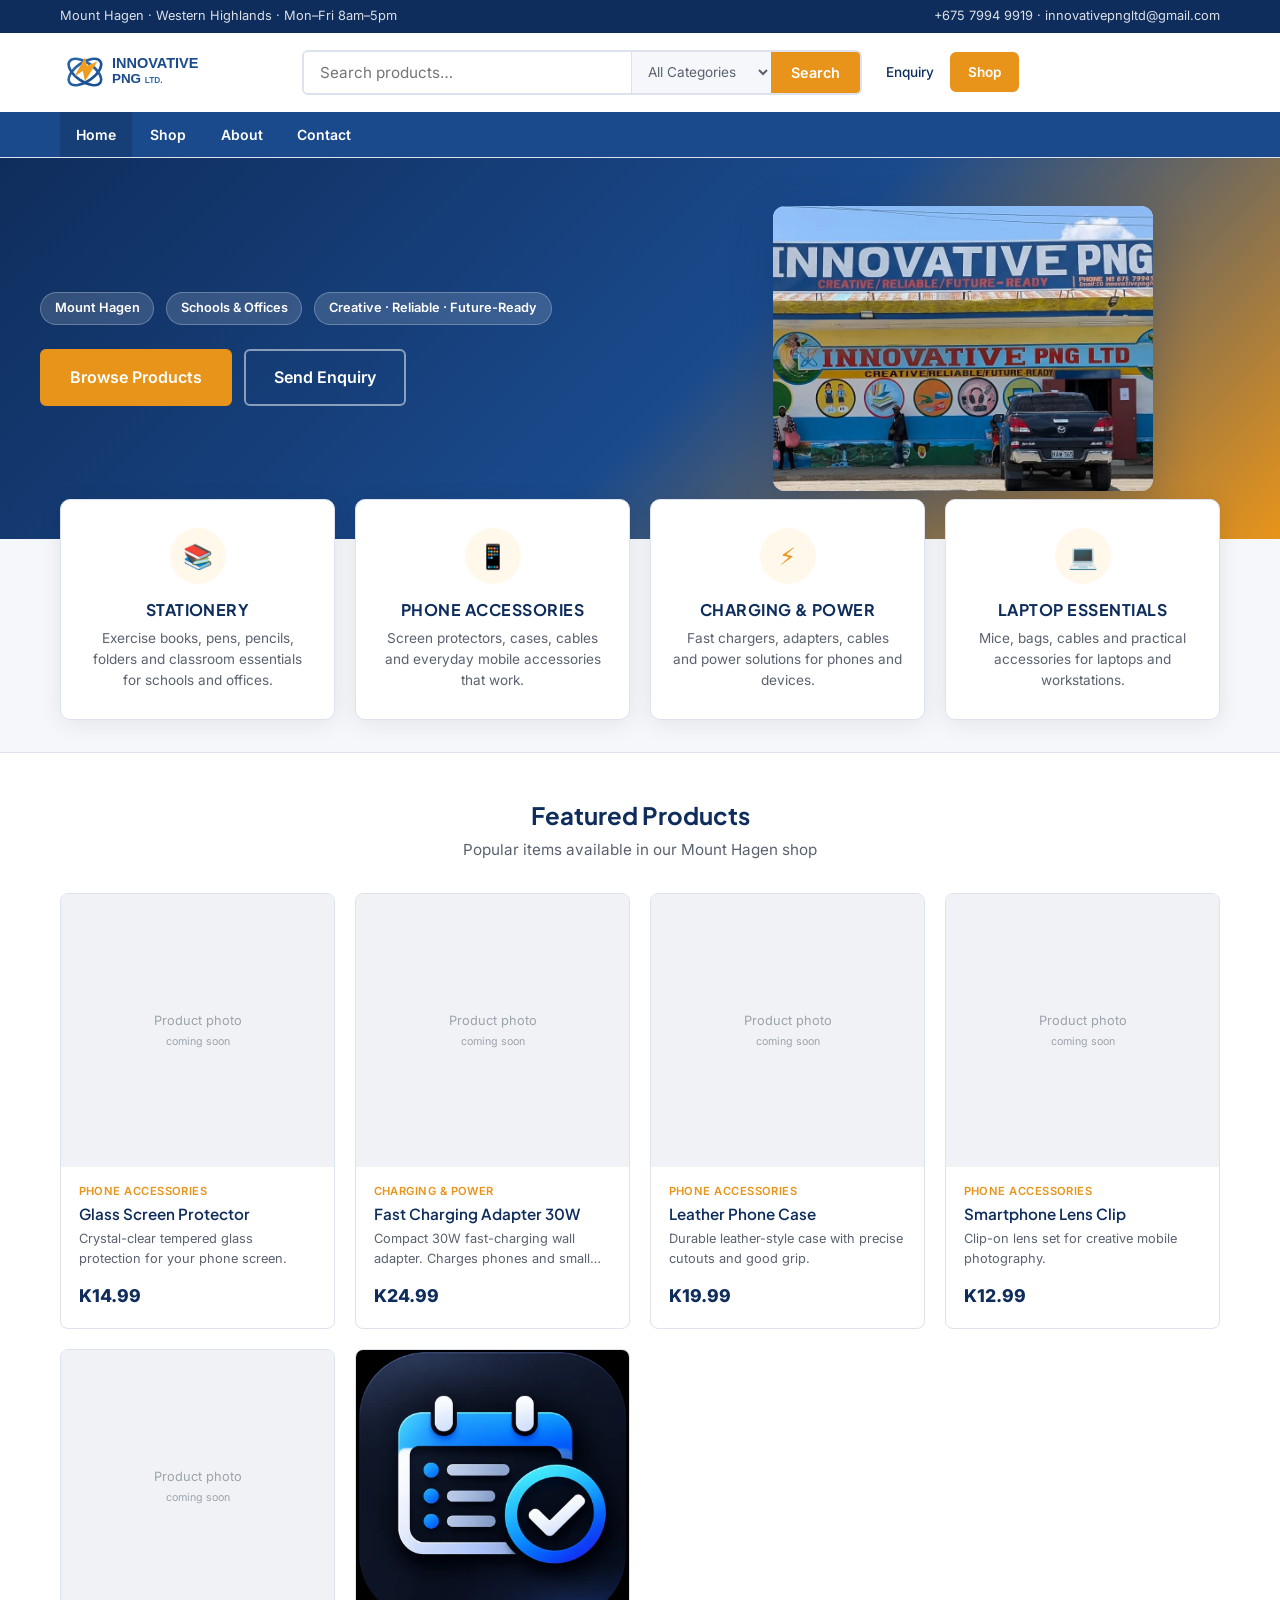
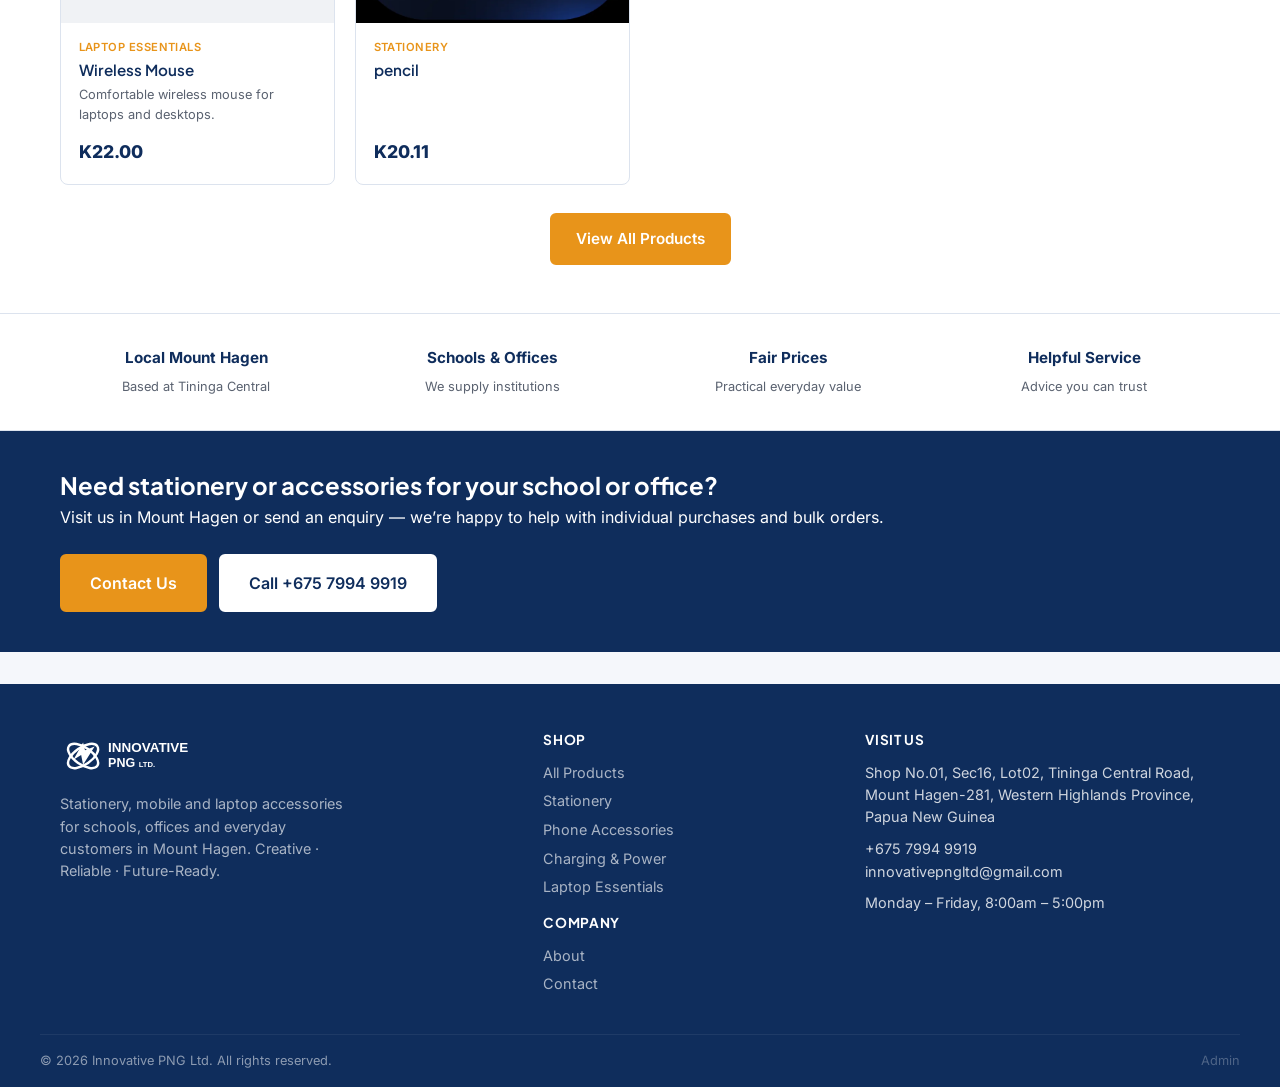
==== index.html @ a1780eeb "Add Innovative PNG Ltd website Co-Authored-By: Claude Sonnet 5.5 <noreply@anthropic.com> Claude-Sess" ====
<!DOCTYPE html>
<html lang="en">
<head>
  <meta charset="UTF-8">
  <meta name="viewport" content="width=device-width, initial-scale=1.0">
  <title>Innovative PNG Ltd | Stationery, Mobile & Laptop Accessories – Mount Hagen</title>
  <meta name="description" content="Mount Hagen stationery, phone accessories and laptop essentials. Quality products for schools, offices and everyday use across the Western Highlands.">
  <link rel="icon" type="image/svg+xml" href="images/logo.svg">
  <link rel="preload" href="fonts/inter-latin-wght-normal.woff2" as="font" type="font/woff2" crossorigin>
  <link rel="preload" href="fonts/plus-jakarta-sans-latin-wght-normal.woff2" as="font" type="font/woff2" crossorigin>
  <link rel="stylesheet" href="css/styles.css">
</head>
<body data-page="home">
  <div id="siteHeader"></div>
  <noscript><p class="empty-state">This website needs JavaScript turned on to show products and shop details.</p></noscript>

  <section class="hero-promo">
    <div class="container hero-promo-inner">
      <div>
        <div class="hero-badges" id="heroBadges"></div>
        <h1 id="heroTitle"></h1>
        <p class="lead" id="heroLead"></p>
        <div style="display:flex;flex-wrap:wrap;gap:0.75rem;">
          <a href="shop.html" class="btn btn-primary btn-lg" id="heroPrimary"></a>
          <a href="contact.html" class="btn btn-outline-white btn-lg" id="heroSecondary"></a>
        </div>
      </div>
      <div class="hero-visual">
        <div class="placeholder-box" data-slot="hero"><div><strong>Promo / Storefront Banner</strong><br><small>Replace with product or shop photo</small></div></div>
      </div>
    </div>
  </section>

  <section class="section" style="padding-top:0;padding-bottom:2rem;">
    <div class="container">
      <div class="cat-cards" id="catCards"></div>
    </div>
  </section>

  <section class="section" style="background:#fff;border-top:1px solid var(--border);">
    <div class="container">
      <h2 class="section-title">Featured Products</h2>
      <p class="section-sub">Popular items available in our Mount Hagen shop</p>
      <div class="product-grid" id="featuredProducts"></div>
      <div class="text-center mt-6"><a href="shop.html" class="btn btn-primary">View All Products</a></div>
    </div>
  </section>

  <section class="why-strip">
    <div class="container">
      <div class="why-grid" id="whyGrid"></div>
    </div>
  </section>

  <section class="cta-band">
    <div class="container cta-band-inner">
      <div>
        <h2 id="ctaTitle"></h2>
        <p id="ctaText"></p>
      </div>
      <div style="display:flex;flex-wrap:wrap;gap:0.75rem;">
        <a href="contact.html" class="btn btn-primary btn-lg">Contact Us</a>
        <a href="#" class="btn btn-white btn-lg" id="ctaPhone"></a>
      </div>
    </div>
  </section>

  <div id="siteFooter"></div>

  <script src="js/content.js"></script>
  <script src="js/data.js"></script>
  <script src="js/main.js"></script>
  <script src="js/hero-bg.js"></script>
</body>
</html>
---- css/styles.css ----
@font-face { font-family: 'Inter'; font-style: normal; font-weight: 100 900; font-display: swap; src: url('../fonts/inter-latin-wght-normal.woff2') format('woff2'); }
@font-face { font-family: 'Plus Jakarta Sans'; font-style: normal; font-weight: 200 800; font-display: swap; src: url('../fonts/plus-jakarta-sans-latin-wght-normal.woff2') format('woff2'); }
/* Innovative PNG Ltd – Brand colours from official logo (blue + orange) */

:root {
  --blue: #1a4a8c;
  --blue-dark: #0f2d5c;
  --blue-mid: #2b6cb0;
  --orange: #e8941a;
  --orange-dark: #c97a0f;
  --orange-light: #f5a623;
  --navy: #0f2d5c;
  --text: #1a2332;
  --muted: #5a6270;
  --bg: #f5f7fb;
  --white: #ffffff;
  --border: #dce3ee;
  --green: #0d9488;
  --radius: 8px;
  --font: 'Inter', system-ui, -apple-system, sans-serif;
  --font-display: 'Plus Jakarta Sans', 'Inter', system-ui, sans-serif;
  --red: var(--orange);
  --red-dark: var(--orange-dark);
  --red-light: var(--orange-light);
}

*, *::before, *::after { box-sizing: border-box; margin: 0; padding: 0; }
html { scroll-behavior: smooth; }
body { font-family: var(--font); color: var(--text); background: var(--bg); line-height: 1.55; -webkit-font-smoothing: antialiased; }
img { max-width: 100%; display: block; }
a { color: inherit; text-decoration: none; }
ul { list-style: none; }
.container { width: 100%; max-width: 1200px; margin: 0 auto; padding: 0 1.25rem; }
h1, h2, h3, h4 { font-family: var(--font-display); font-weight: 700; line-height: 1.2; color: var(--navy); }
.topbar { background: var(--navy); color: rgba(255,255,255,0.85); font-size: 0.8rem; padding: 0.4rem 0; }
.topbar-inner { display: flex; justify-content: space-between; align-items: center; gap: 1rem; flex-wrap: wrap; }
.topbar a:hover { color: #fff; }
.header { background: var(--white); border-bottom: 1px solid var(--border); position: sticky; top: 0; z-index: 100; }
.header-main { display: flex; align-items: center; gap: 1.5rem; padding: 0.85rem 1.25rem; }
.logo { display: flex; align-items: center; gap: 0.65rem; flex-shrink: 0; }
.logo img.logo-img { height: 52px; width: auto; display: block; }
.search-bar { flex: 1; display: flex; max-width: 560px; border: 2px solid var(--border); border-radius: 6px; overflow: hidden; background: var(--white); }
.search-bar:focus-within { border-color: var(--blue); }
.search-bar input { flex: 1; min-width: 0; width: 100%; border: none; padding: 0.7rem 1rem; font-size: 0.95rem; font-family: inherit; outline: none; }
.search-bar select { border: none; border-left: 1px solid var(--border); padding: 0 0.75rem; background: var(--bg); font-size: 0.85rem; color: var(--muted); font-family: inherit; max-width: 140px; }
.search-bar button { background: var(--orange); color: #fff; border: none; padding: 0 1.25rem; font-weight: 600; font-size: 0.9rem; cursor: pointer; font-family: inherit; }
.search-bar button:hover { background: var(--orange-dark); }
.header-actions { display: flex; align-items: center; gap: 1rem; flex-shrink: 0; }
.header-link { font-size: 0.85rem; font-weight: 500; color: var(--navy); }
.header-link:hover { color: var(--orange); }
.cat-nav { background: var(--blue); color: #fff; }
.cat-nav-inner { display: flex; align-items: center; gap: 0.15rem; overflow-x: auto; }
.cat-nav-bar { display: flex; flex-direction: column; }
.cat-nav a { display: block; padding: 0.75rem 1rem; font-size: 0.875rem; font-weight: 600; white-space: nowrap; }
.cat-nav a:hover, .cat-nav a.active { background: rgba(0,0,0,0.15); }
.menu-toggle { display: none; background: none; border: none; color: #fff; font-family: inherit; font-size: 1rem; font-weight: 600; padding: 0.75rem 0; cursor: pointer; text-align: left; }

.hero-promo {
  background: linear-gradient(135deg, #0f2d5c 0%, #1a4a8c 55%, #e8941a 100%);
  color: #fff;
  position: relative;
  overflow: hidden;
  background-size: cover;
  background-position: center center;
  background-repeat: no-repeat;
}
.hero-promo.has-bg::before {
  content: '';
  position: absolute;
  inset: 0;
  background: linear-gradient(105deg, rgba(15,45,92,0.88) 0%, rgba(26,74,140,0.72) 45%, rgba(232,148,26,0.55) 100%);
  z-index: 0;
  pointer-events: none;
}
.hero-promo.has-bg > * { position: relative; z-index: 1; }
.hero-promo-inner { display: grid; grid-template-columns: 1.2fr 0.8fr; gap: 2rem; align-items: center; padding: 3rem 0; min-height: 340px; }
.hero-promo h1 { color: #fff; font-size: clamp(1.75rem, 4vw, 2.75rem); margin-bottom: 0.75rem; }
.hero-promo .lead { font-size: 1.1rem; opacity: 0.9; margin-bottom: 1.5rem; max-width: 36ch; }
.hero-badges { display: flex; flex-wrap: wrap; gap: 0.75rem; margin-bottom: 1.5rem; }
.hero-badge { background: rgba(255,255,255,0.15); border: 1px solid rgba(255,255,255,0.25); padding: 0.35rem 0.85rem; border-radius: 999px; font-size: 0.8rem; font-weight: 600; }

.btn { display: inline-flex; align-items: center; justify-content: center; gap: 0.4rem; padding: 0.75rem 1.5rem; font-family: inherit; font-size: 0.95rem; font-weight: 600; border-radius: 6px; border: 2px solid transparent; cursor: pointer; }
.btn-primary { background: var(--orange); color: #fff; border-color: var(--orange); }
.btn-primary:hover { background: var(--orange-dark); border-color: var(--orange-dark); }
.btn-white { background: #fff; color: var(--navy); border-color: #fff; }
.btn-outline-white { background: transparent; color: #fff; border-color: rgba(255,255,255,0.5); }
.btn-lg { padding: 0.9rem 1.75rem; font-size: 1rem; }
.btn-sm { padding: 0.45rem 1rem; font-size: 0.85rem; }
.placeholder-box { background: rgba(255,255,255,0.1); border: 2px dashed rgba(255,255,255,0.35); border-radius: 12px; aspect-ratio: 4/3; width: 100%; max-width: 380px; display: flex; align-items: center; justify-content: center; text-align: center; padding: 1.5rem; color: rgba(255,255,255,0.8); font-size: 0.9rem; }
.section { padding: 3rem 0; }
.section-title { text-align: center; margin-bottom: 0.5rem; }
.section-sub { text-align: center; color: var(--muted); margin-bottom: 2rem; font-size: 0.95rem; }
.cat-cards { display: grid; grid-template-columns: repeat(4, 1fr); gap: 1.25rem; margin-top: -2.5rem; position: relative; z-index: 5; }
.cat-card { background: var(--white); border-radius: 10px; padding: 1.75rem 1.35rem; text-align: center; box-shadow: 0 4px 24px rgba(0,0,0,0.08); border: 1px solid var(--border); transition: transform 0.2s, box-shadow 0.2s; }
.cat-card:hover { transform: translateY(-4px); box-shadow: 0 12px 32px rgba(0,0,0,0.12); }
.cat-card-icon { width: 56px; height: 56px; margin: 0 auto 1rem; background: #fff8eb; color: var(--orange); border-radius: 50%; display: flex; align-items: center; justify-content: center; font-size: 1.5rem; }
.cat-card h3 { font-size: 1rem; margin-bottom: 0.5rem; text-transform: uppercase; letter-spacing: 0.03em; }
.cat-card p { font-size: 0.85rem; color: var(--muted); }
.product-grid { display: grid; grid-template-columns: repeat(auto-fill, minmax(220px, 1fr)); gap: 1.25rem; }
.product-card { background: var(--white); border: 1px solid var(--border); border-radius: 8px; overflow: hidden; display: flex; flex-direction: column; }
.product-card:hover { box-shadow: 0 8px 28px rgba(0,0,0,0.1); }
.product-image { aspect-ratio: 1; background: #f0f2f5; display: flex; align-items: center; justify-content: center; position: relative; color: var(--muted); font-size: 0.8rem; text-align: center; padding: 1rem; }
.product-badge { position: absolute; top: 0.6rem; left: 0.6rem; background: var(--orange); color: #fff; font-size: 0.7rem; font-weight: 700; padding: 0.2rem 0.55rem; border-radius: 4px; text-transform: uppercase; }
.product-badge.soldout { background: #6b7280; }
.product-body { padding: 1rem 1.1rem 1.15rem; display: flex; flex-direction: column; flex: 1; }
.product-cat { font-size: 0.7rem; font-weight: 600; text-transform: uppercase; letter-spacing: 0.04em; color: var(--orange); margin-bottom: 0.3rem; }
.product-title { font-size: 0.95rem; font-weight: 600; margin-bottom: 0.35rem; color: var(--navy); }
.product-desc { font-size: 0.8rem; color: var(--muted); margin-bottom: 0.85rem; flex: 1; display: -webkit-box; -webkit-line-clamp: 2; -webkit-box-orient: vertical; overflow: hidden; }
.product-footer { display: flex; align-items: center; justify-content: space-between; gap: 0.5rem; }
.product-price { font-weight: 800; font-size: 1.1rem; color: var(--navy); }
.product-price small { font-size: 0.7rem; font-weight: 500; color: var(--muted); display: block; }
.shop-toolbar { display: flex; flex-wrap: wrap; gap: 0.5rem; margin-bottom: 1.5rem; }
.filter-btn { padding: 0.45rem 1rem; border-radius: 999px; border: 1px solid var(--border); background: var(--white); font-family: inherit; font-size: 0.85rem; font-weight: 500; color: var(--muted); cursor: pointer; }
.filter-btn:hover, .filter-btn.active { background: var(--orange); border-color: var(--orange); color: #fff; }
.why-strip { background: var(--white); border-top: 1px solid var(--border); border-bottom: 1px solid var(--border); padding: 2rem 0; }
.why-grid { display: grid; grid-template-columns: repeat(4, 1fr); gap: 1.5rem; text-align: center; }
.why-item strong { display: block; font-size: 0.95rem; color: var(--navy); margin-bottom: 0.25rem; }
.why-item span { font-size: 0.8rem; color: var(--muted); }
.cta-band { background: var(--navy); color: #fff; padding: 2.5rem 0; }
.cta-band-inner { display: flex; align-items: center; justify-content: space-between; gap: 1.5rem; flex-wrap: wrap; }
.cta-band h2 { color: #fff; margin-bottom: 0.35rem; }
.page-hero { background: var(--navy); color: #fff; padding: 2.5rem 0; text-align: center; }
.page-hero h1 { color: #fff; }
.page-hero p { opacity: 0.85; margin-top: 0.5rem; }
.about-grid, .contact-grid { display: grid; grid-template-columns: 1.15fr 0.85fr; gap: 2.5rem; align-items: start; }
.about-grid > *, .contact-grid > * { min-width: 0; }
.form-group input, .form-group textarea { box-sizing: border-box; }
.content-card { background: var(--white); border: 1px solid var(--border); border-radius: 10px; padding: 1.5rem; margin-bottom: 1rem; }
.content-card h3 { font-size: 1rem; margin-bottom: 0.5rem; }
.content-card p { color: var(--muted); font-size: 0.95rem; }
.check-list li { position: relative; padding-left: 1.5rem; margin-bottom: 0.5rem; }
.check-list li::before { content: "✓"; position: absolute; left: 0; color: var(--orange); font-weight: 700; }
.form-group { margin-bottom: 1rem; }
.form-group label { display: block; font-size: 0.85rem; font-weight: 600; margin-bottom: 0.35rem; }
.form-group input, .form-group textarea { width: 100%; padding: 0.7rem 0.9rem; border: 1px solid var(--border); border-radius: 6px; font-family: inherit; font-size: 0.95rem; }
.form-row { display: grid; grid-template-columns: 1fr 1fr; gap: 1rem; }
.placeholder-image { background: #eef0f3; border: 2px dashed #c5cad3; border-radius: 10px; aspect-ratio: 4/3; display: flex; align-items: center; justify-content: center; text-align: center; color: var(--muted); padding: 1.5rem; font-size: 0.9rem; }
.placeholder-image.tall { aspect-ratio: 3/4; }
.placeholder-image.map { aspect-ratio: 21/9; min-height: 240px; width: 100%; max-width: 100%; margin-top: 1rem; }
.footer { background: var(--navy); color: rgba(255,255,255,0.8); padding: 3rem 0 0; margin-top: 2rem; }
.footer-grid { display: grid; grid-template-columns: 1.4fr 0.9fr 1.1fr; gap: 2rem; padding-bottom: 2rem; }
.footer .logo img.logo-img { height: 48px; filter: brightness(0) invert(1); }
.footer-brand p { margin-top: 0.85rem; font-size: 0.9rem; opacity: 0.8; max-width: 32ch; }
.footer h4 { color: #fff; font-size: 0.85rem; text-transform: uppercase; letter-spacing: 0.05em; margin-bottom: 0.85rem; }
.footer-links a { display: block; font-size: 0.9rem; margin-bottom: 0.4rem; opacity: 0.8; }
.footer-contact p { font-size: 0.9rem; margin-bottom: 0.6rem; }
.footer-bottom { border-top: 1px solid rgba(255,255,255,0.1); padding: 1rem 0; display: flex; justify-content: space-between; align-items: center; font-size: 0.8rem; opacity: 0.65; flex-wrap: wrap; gap: 0.5rem; }
.admin-link a { opacity: 0.5; }
.text-center { text-align: center; }
.mt-6 { margin-top: 1.75rem; }
.site-image { border-radius: 12px; overflow: hidden; background: #e8eef6; }
.site-image img { width: 100%; height: 100%; object-fit: cover; display: block; }
.hero-photo { aspect-ratio: 4/3; max-width: 380px; width: 100%; box-shadow: 0 12px 40px rgba(15,45,92,0.25); }
.site-image.map { aspect-ratio: 21/9; min-height: 240px; width: 100%; max-width: 100%; }
.about-photo { aspect-ratio: 3/4; }
.product-image.has-img { padding: 0; overflow: hidden; }
.product-image img { width: 100%; height: 100%; object-fit: cover; }
.hero-promo-inner.no-visual { grid-template-columns: 1fr; min-height: 0; }
.about-grid.single { grid-template-columns: 1fr; max-width: 760px; margin: 0 auto; }
.shop-count { color: var(--muted); font-size: 0.9rem; margin-bottom: 1.25rem; }
.shop-count a { color: var(--orange-dark); font-weight: 600; text-decoration: underline; }
.empty-state { grid-column: 1 / -1; text-align: center; color: var(--muted); padding: 2rem 1rem; }
.form-status { margin-top: 1rem; font-size: 0.9rem; color: var(--muted); }
.form-status.ok { color: #047857; }
.form-status.error { color: #b91c1c; }
.preview-bar { background: #fff7ed; color: #7c2d12; border-bottom: 1px solid #fed7aa; font-size: 0.8rem; padding: 0.4rem 1.25rem; display: flex; gap: 1rem; align-items: center; justify-content: center; flex-wrap: wrap; text-align: center; }
.preview-bar a { text-decoration: underline; font-weight: 600; }
.preview-bar button { background: none; border: 1px solid #fdba74; border-radius: 4px; padding: 0.15rem 0.6rem; font: inherit; color: inherit; cursor: pointer; }
@media (max-width: 960px) {
  .cat-cards { grid-template-columns: repeat(2, 1fr); margin-top: 1.5rem; }
  .why-grid { grid-template-columns: repeat(2, 1fr); }
  .hero-promo-inner { grid-template-columns: 1fr; }
  .about-grid, .contact-grid { grid-template-columns: 1fr; }
  .footer-grid { grid-template-columns: 1fr; }
  .search-bar { max-width: none; flex-basis: 100%; order: 3; }
  .search-bar select { max-width: 110px; }
  .header-main { flex-wrap: wrap; justify-content: space-between; gap: 0.75rem 1rem; }
  .header-actions { margin-left: auto; }
}
@media (max-width: 640px) {
  .cat-cards { grid-template-columns: 1fr; }
  .why-grid { grid-template-columns: 1fr; }
  .form-row { grid-template-columns: 1fr; }
  .cat-nav-inner { display: none; }
  .cat-nav-inner.open { display: flex; flex-direction: column; }
  .menu-toggle { display: block; }
}
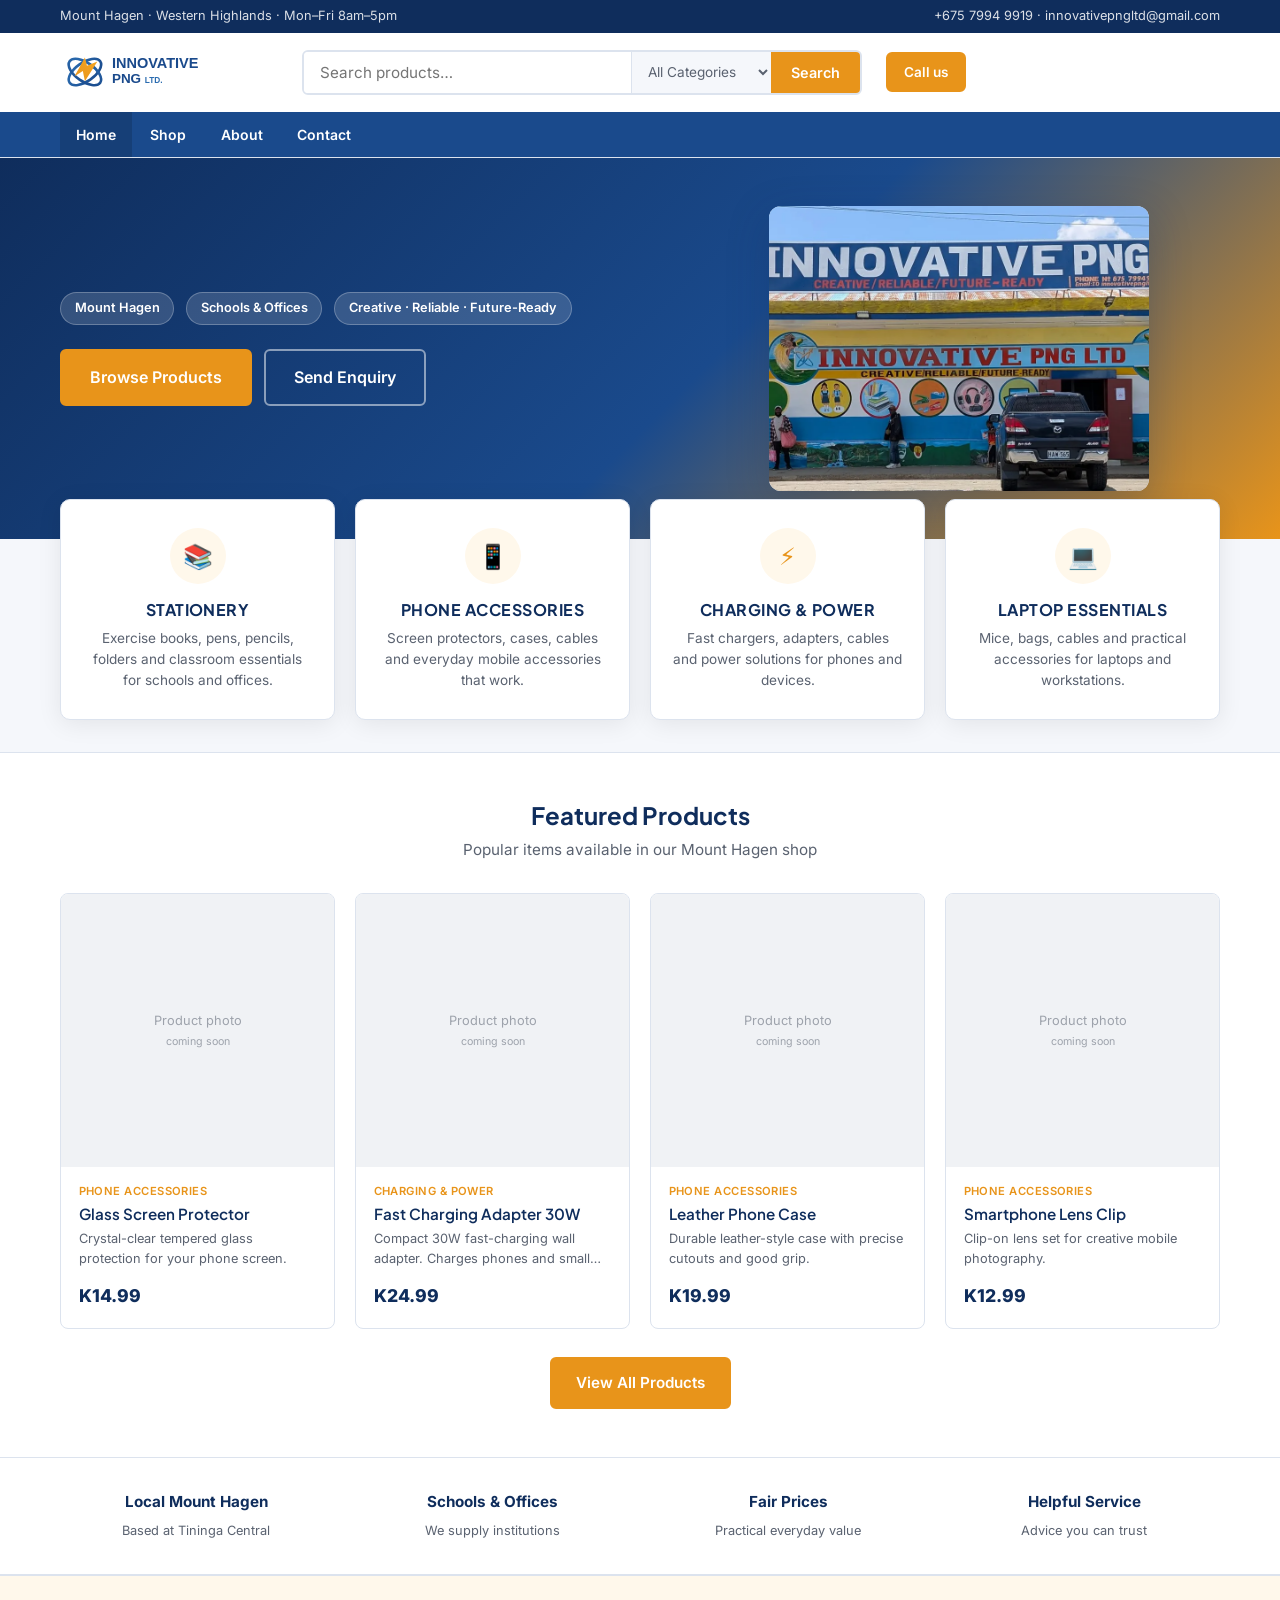
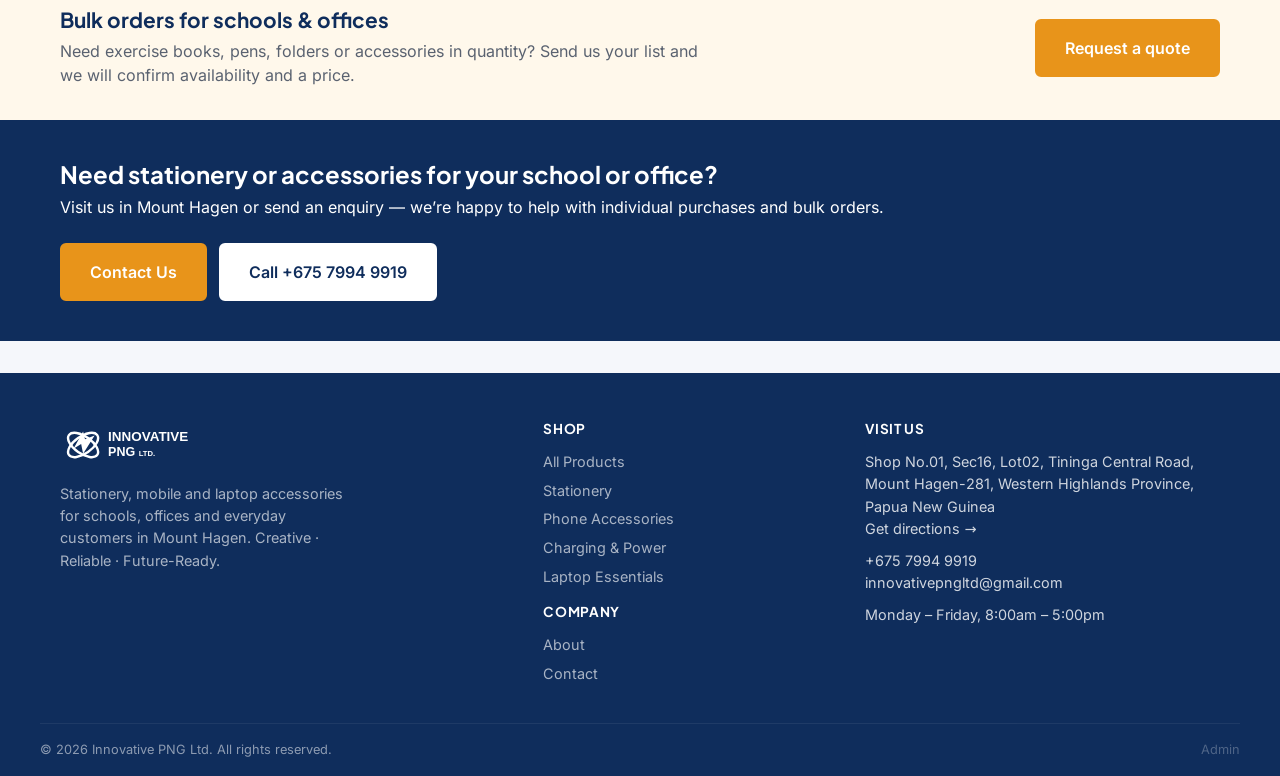
==== commit b378d77b: "Polish: full-row featured grid, simpler header, mobile 2-col grid and search, bulk-orders band, dire" ====
--- a/index.html
+++ b/index.html
@@ -52,6 +52,16 @@
     </div>
   </section>
 
+  <section class="section bulk-band">
+    <div class="container bulk-inner">
+      <div>
+        <h2>Bulk orders for schools &amp; offices</h2>
+        <p>Need exercise books, pens, folders or accessories in quantity? Send us your list and we will confirm availability and a price.</p>
+      </div>
+      <a href="contact.html" class="btn btn-primary btn-lg">Request a quote</a>
+    </div>
+  </section>
+
   <section class="cta-band">
     <div class="container cta-band-inner">
       <div>
--- a/css/styles.css
+++ b/css/styles.css
@@ -73,7 +73,7 @@
   pointer-events: none;
 }
 .hero-promo.has-bg > * { position: relative; z-index: 1; }
-.hero-promo-inner { display: grid; grid-template-columns: 1.2fr 0.8fr; gap: 2rem; align-items: center; padding: 3rem 0; min-height: 340px; }
+.hero-promo-inner { display: grid; grid-template-columns: 1.2fr 0.8fr; gap: 2rem; align-items: center; padding: 3rem 1.25rem; min-height: 340px; }
 .hero-promo h1 { color: #fff; font-size: clamp(1.75rem, 4vw, 2.75rem); margin-bottom: 0.75rem; }
 .hero-promo .lead { font-size: 1.1rem; opacity: 0.9; margin-bottom: 1.5rem; max-width: 36ch; }
 .hero-badges { display: flex; flex-wrap: wrap; gap: 0.75rem; margin-bottom: 1.5rem; }
@@ -185,3 +185,19 @@
   .cat-nav-inner.open { display: flex; flex-direction: column; }
   .menu-toggle { display: block; }
 }
+
+/* ---- polish: bulk band, directions links, mobile ---- */
+.bulk-band { background: #fff8eb; border-top: 1px solid var(--border); padding: 2rem 0; }
+.bulk-inner { display: flex; align-items: center; justify-content: space-between; gap: 1.5rem; flex-wrap: wrap; }
+.bulk-inner h2 { margin-bottom: 0.35rem; font-size: 1.3rem; }
+.bulk-inner p { color: var(--muted); max-width: 640px; }
+@media (max-width: 640px) {
+  .search-bar select { display: none; }
+  .product-grid { grid-template-columns: repeat(2, 1fr); gap: 0.75rem; }
+  .product-body { padding: 0.75rem; }
+  .product-price { font-size: 1rem; }
+  .cat-cards { grid-template-columns: repeat(2, 1fr); gap: 0.75rem; }
+  .cat-card { padding: 1.1rem 0.75rem; }
+  .cat-card p { display: none; }
+  .why-grid { grid-template-columns: repeat(2, 1fr); }
+}
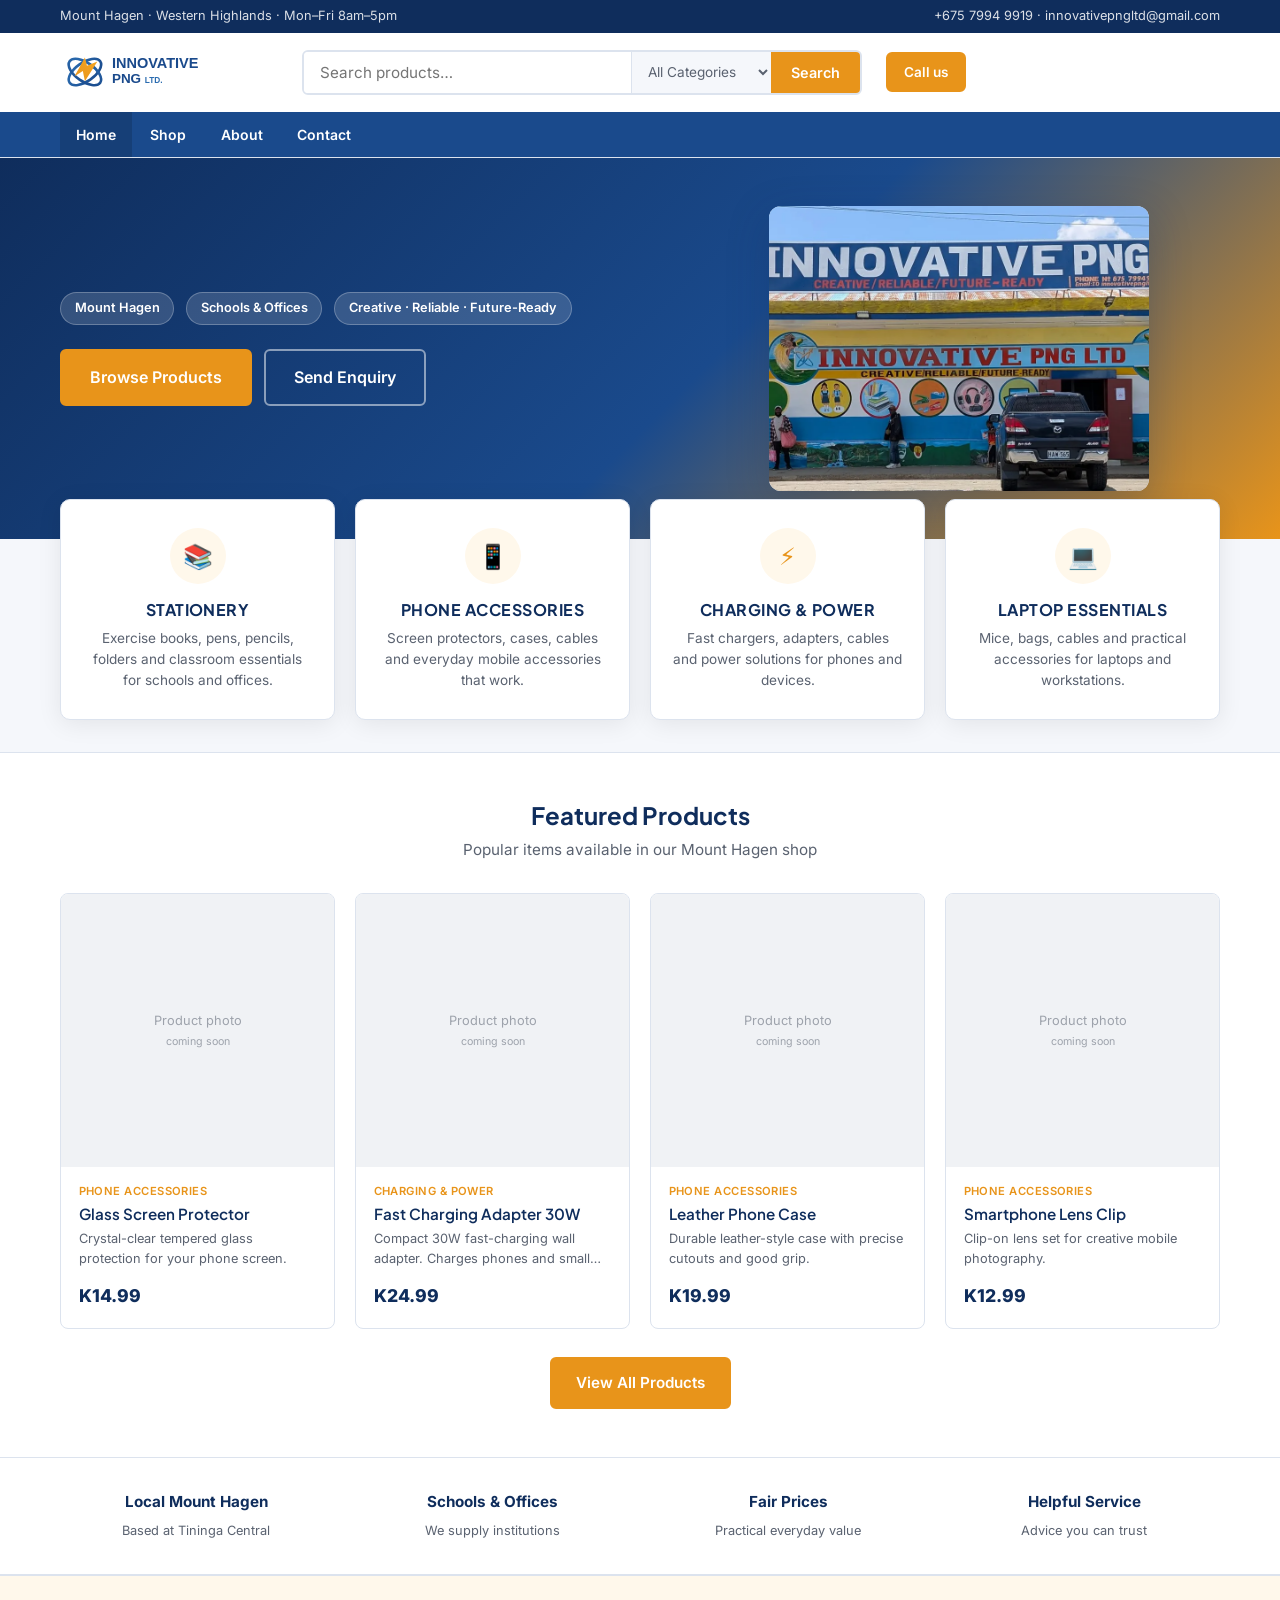
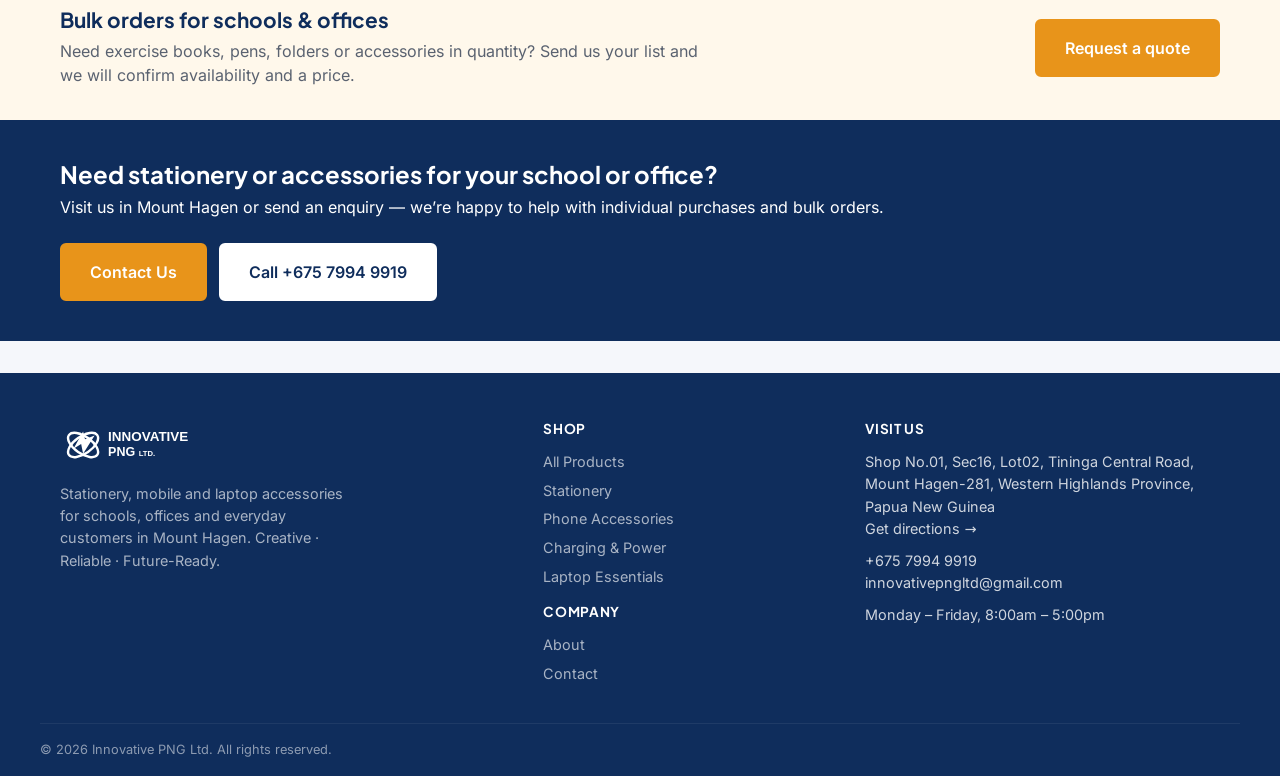
==== commit 82592da2: "Improve page SEO and social sharing metadata" ====
--- a/index.html
+++ b/index.html
@@ -5,6 +5,16 @@
   <meta name="viewport" content="width=device-width, initial-scale=1.0">
   <title>Innovative PNG Ltd | Stationery, Mobile & Laptop Accessories – Mount Hagen</title>
   <meta name="description" content="Mount Hagen stationery, phone accessories and laptop essentials. Quality products for schools, offices and everyday use across the Western Highlands.">
+  <link rel="canonical" href="https://innovativepngltd.com/">
+  <meta property="og:type" content="website">
+  <meta property="og:site_name" content="Innovative PNG Ltd">
+  <meta property="og:title" content="Innovative PNG Ltd | Stationery, Mobile & Laptop Accessories – Mount Hagen">
+  <meta property="og:description" content="Mount Hagen stationery, phone accessories and laptop essentials. Quality products for schools, offices and everyday use across the Western Highlands.">
+  <meta property="og:url" content="https://innovativepngltd.com/">
+  <meta property="og:image" content="https://innovativepngltd.com/images/hero.webp">
+  <meta name="twitter:card" content="summary_large_image">
+  <meta name="twitter:title" content="Innovative PNG Ltd | Stationery, Mobile & Laptop Accessories – Mount Hagen">
+  <meta name="twitter:description" content="Mount Hagen stationery, phone accessories and laptop essentials. Quality products for schools, offices and everyday use across the Western Highlands.">
   <link rel="icon" type="image/svg+xml" href="images/logo.svg">
   <link rel="preload" href="fonts/inter-latin-wght-normal.woff2" as="font" type="font/woff2" crossorigin>
   <link rel="preload" href="fonts/plus-jakarta-sans-latin-wght-normal.woff2" as="font" type="font/woff2" crossorigin>
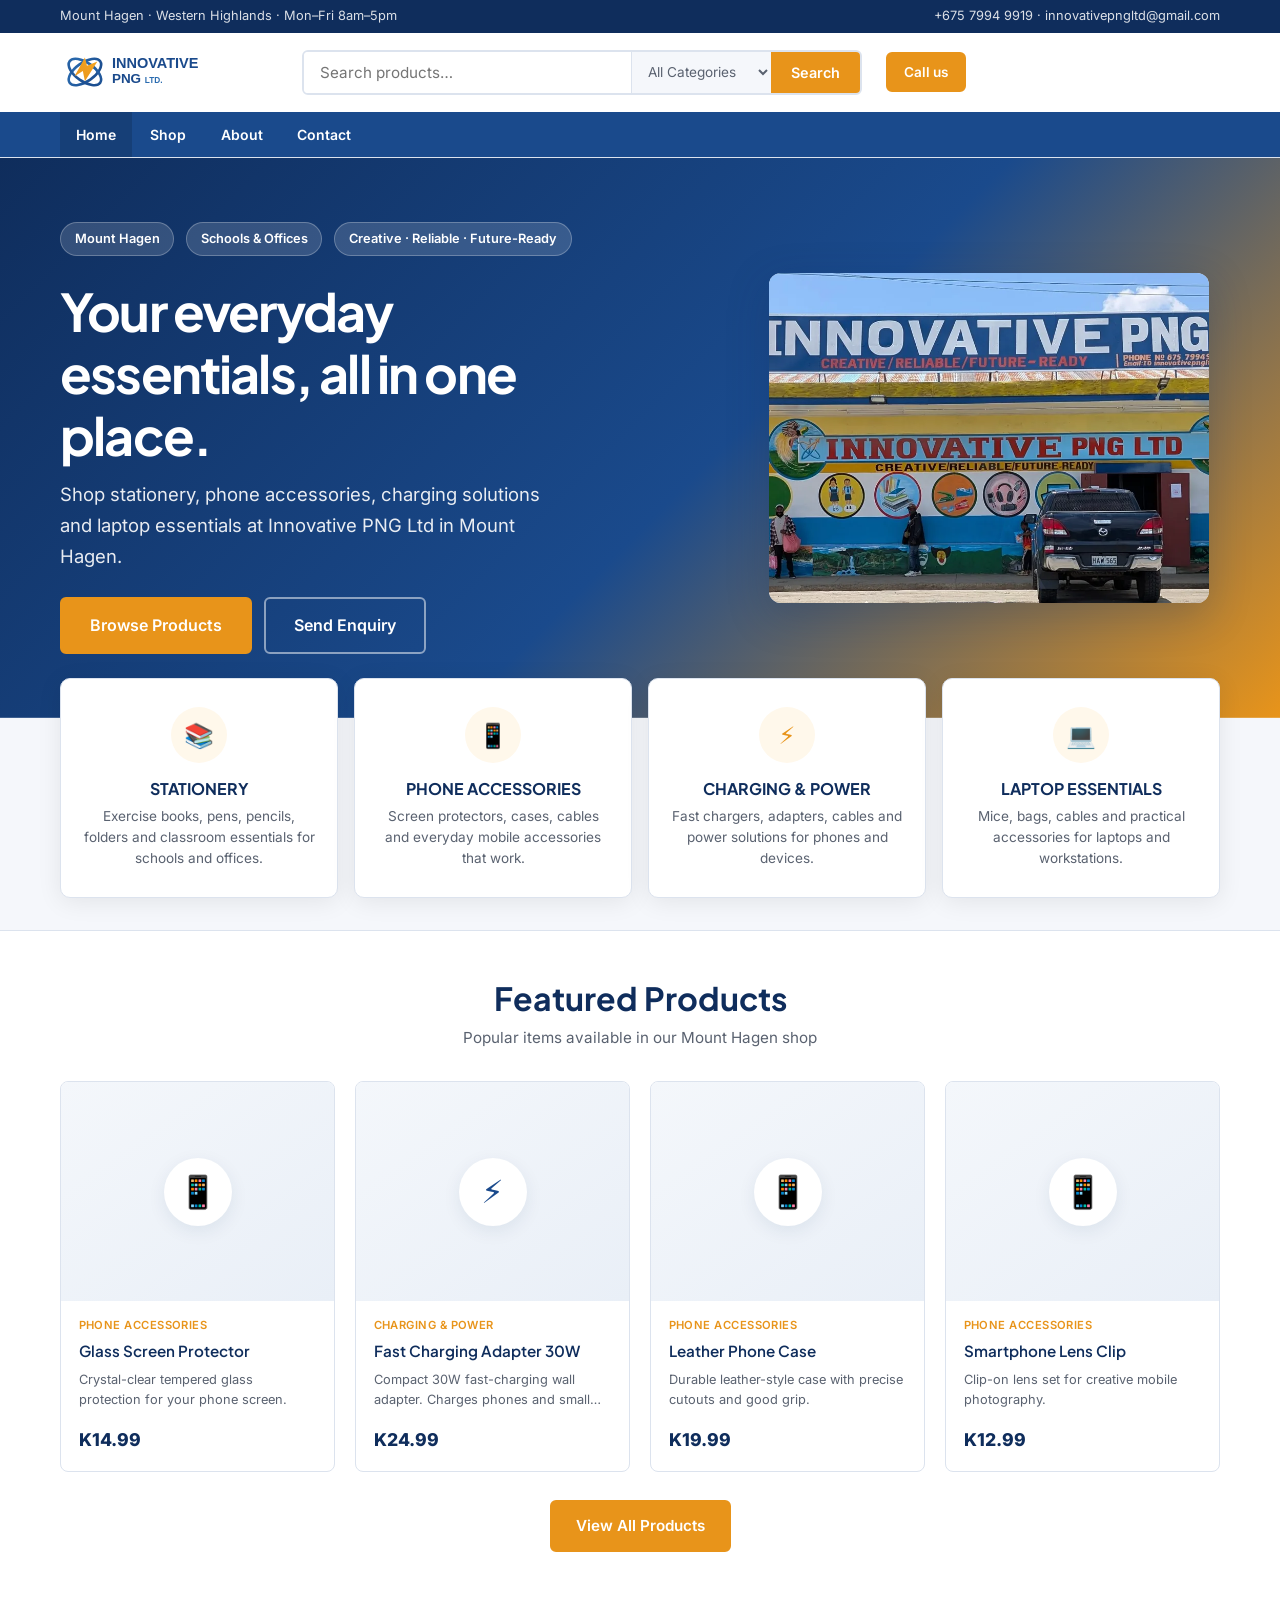
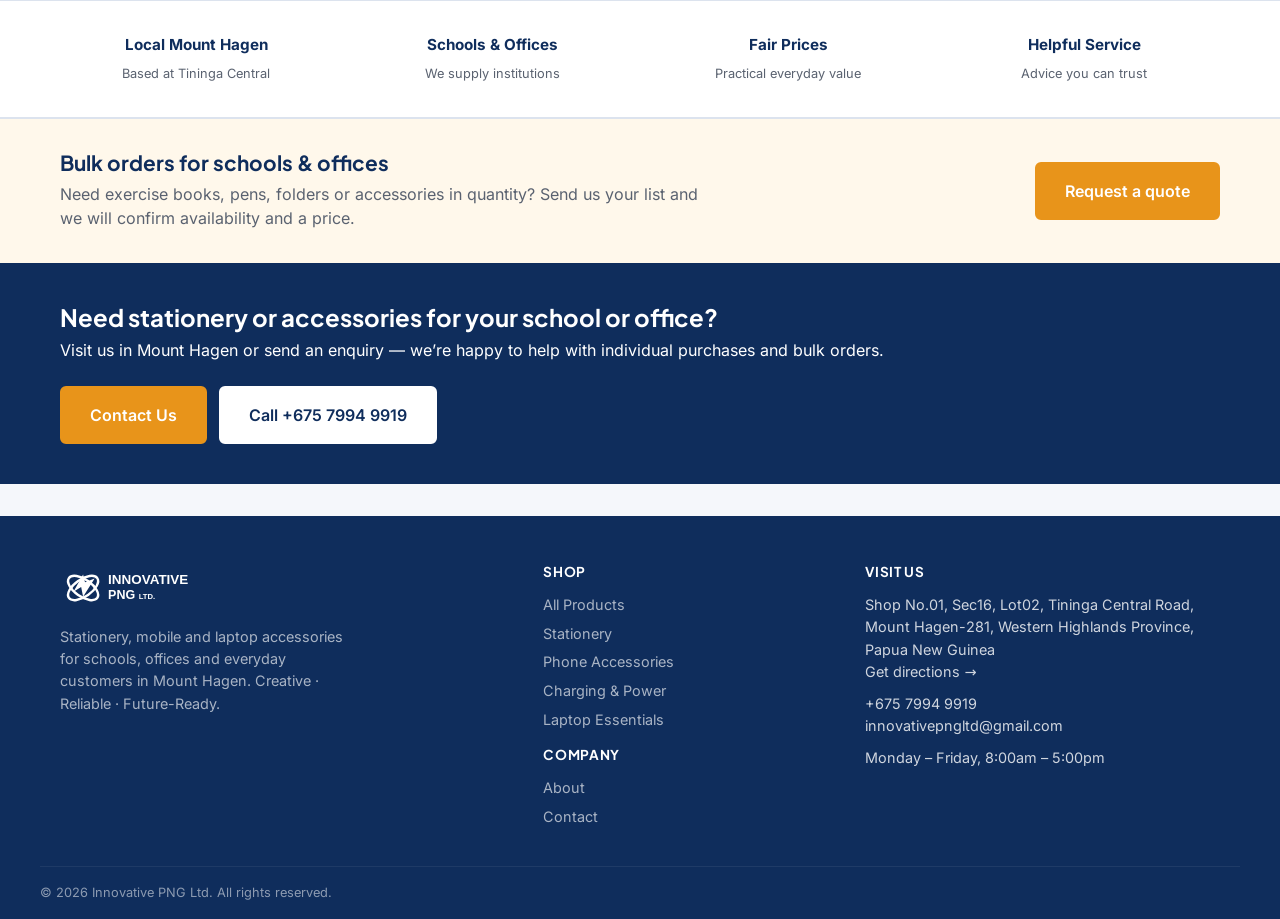
==== commit 9cac0c5a: "Add immediate homepage copy before dynamic content loads" ====
--- a/index.html
+++ b/index.html
@@ -28,8 +28,8 @@
     <div class="container hero-promo-inner">
       <div>
         <div class="hero-badges" id="heroBadges"></div>
-        <h1 id="heroTitle"></h1>
-        <p class="lead" id="heroLead"></p>
+        <h1 id="heroTitle">Your everyday essentials, all in one place.</h1>
+        <p class="lead" id="heroLead">Shop stationery, phone accessories, charging solutions and laptop essentials at Innovative PNG Ltd in Mount Hagen.</p>
         <div style="display:flex;flex-wrap:wrap;gap:0.75rem;">
           <a href="shop.html" class="btn btn-primary btn-lg" id="heroPrimary"></a>
           <a href="contact.html" class="btn btn-outline-white btn-lg" id="heroSecondary"></a>
@@ -75,8 +75,8 @@
   <section class="cta-band">
     <div class="container cta-band-inner">
       <div>
-        <h2 id="ctaTitle"></h2>
-        <p id="ctaText"></p>
+        <h2 id="ctaTitle">Need stationery or accessories for your school or office?</h2>
+        <p id="ctaText">Visit us in Mount Hagen or send an enquiry — we’re happy to help with individual purchases and bulk orders.</p>
       </div>
       <div style="display:flex;flex-wrap:wrap;gap:0.75rem;">
         <a href="contact.html" class="btn btn-primary btn-lg">Contact Us</a>
--- a/css/styles.css
+++ b/css/styles.css
@@ -201,3 +201,40 @@
   .cat-card p { display: none; }
   .why-grid { grid-template-columns: repeat(2, 1fr); }
 }
+
+
+/* Homepage refinement */
+.hero-promo-inner { min-height: 410px; padding-top: 4rem; padding-bottom: 4rem; }
+.hero-promo h1 { max-width: 15ch; font-size: clamp(2rem, 4.4vw, 3.25rem); letter-spacing: -0.035em; }
+.hero-promo .lead { max-width: 42ch; font-size: clamp(1rem, 1.5vw, 1.15rem); line-height: 1.7; }
+.hero-photo { max-width: 440px; width: 100%; aspect-ratio: 4 / 3; }
+.hero-photo img { object-fit: cover; }
+.hero-promo-inner.no-visual { max-width: 1200px; }
+.hero-promo-inner.no-visual > div:first-child { max-width: 760px; }
+.cat-cards { gap: 1rem; }
+.cat-card { min-height: 170px; display: flex; flex-direction: column; justify-content: center; }
+.cat-card h3 { letter-spacing: 0; }
+.product-card { min-width: 0; transition: transform .18s ease, box-shadow .18s ease; }
+.product-card:hover { transform: translateY(-3px); }
+.product-image { aspect-ratio: 5 / 4; }
+.product-image.no-img { background: linear-gradient(145deg, #f4f7fb, #e9eff7); }
+.product-fallback { width: 100%; height: 100%; display: grid; place-items: center; }
+.product-fallback span { width: 68px; height: 68px; display: grid; place-items: center; border-radius: 50%; background: #fff; color: var(--blue); font-size: 2rem; box-shadow: 0 5px 18px rgba(15,45,92,.08); }
+.product-body { gap: .15rem; }
+.product-title { line-height: 1.35; }
+.btn:focus-visible, a:focus-visible, button:focus-visible, input:focus-visible, select:focus-visible { outline: 3px solid rgba(232,148,26,.55); outline-offset: 3px; }
+.section-title { font-size: clamp(1.5rem, 2.5vw, 2rem); }
+@media (max-width: 960px) {
+  .hero-promo-inner { min-height: 0; padding-top: 3rem; padding-bottom: 3rem; }
+  .hero-photo { max-width: 100%; }
+}
+@media (max-width: 640px) {
+  .hero-promo-inner { padding-top: 2.5rem; padding-bottom: 2.5rem; gap: 1.5rem; }
+  .hero-promo h1 { max-width: 13ch; font-size: clamp(1.9rem, 8vw, 2.5rem); }
+  .hero-promo .lead { font-size: 1rem; }
+  .hero-promo .btn { flex: 1 1 100%; }
+  .cat-card { min-height: 125px; }
+  .product-grid { grid-template-columns: repeat(2, minmax(0, 1fr)); }
+  .product-image { aspect-ratio: 1; }
+  .product-fallback span { width: 54px; height: 54px; font-size: 1.6rem; }
+}
